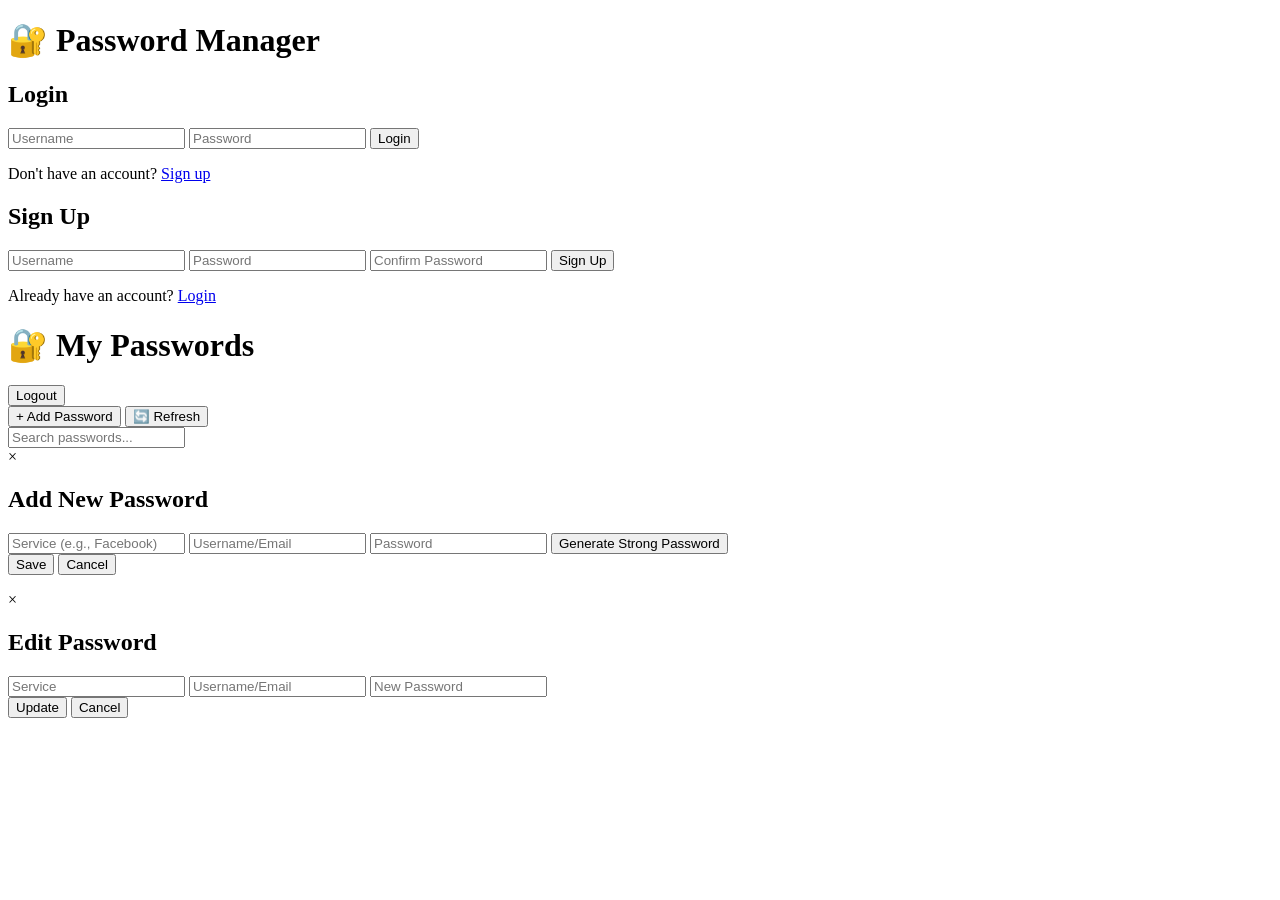
==== browser-extension/popup.html @ 844dc822 "feat: Implement initial password manager application including web interface and browser extension w" ====
<!DOCTYPE html>
<html lang="en">
  <head>
    <meta charset="UTF-8" />
    <meta name="viewport" content="width=device-width, initial-scale=1.0" />
    <title>Password Manager</title>
    <link rel="stylesheet" href="popup.css" />
  </head>
  <body>
    <div class="container">
      <!-- Login/Register Section -->
      <div id="auth-section" class="section">
        <h1>🔐 Password Manager</h1>

        <div id="login-form" class="form-container">
          <h2>Login</h2>
          <input
            type="text"
            id="login-username"
            placeholder="Username"
            autocomplete="username"
          />
          <input
            type="password"
            id="login-password"
            placeholder="Password"
            autocomplete="current-password"
          />
          <button id="login-btn" class="btn btn-primary">Login</button>
          <p class="switch-form">
            Don't have an account?
            <a href="#" id="show-register">Sign up</a>
          </p>
          <p id="login-error" class="error-message"></p>
        </div>

        <div id="register-form" class="form-container hidden">
          <h2>Sign Up</h2>
          <input
            type="text"
            id="register-username"
            placeholder="Username"
            autocomplete="username"
          />
          <input
            type="password"
            id="register-password"
            placeholder="Password"
            autocomplete="new-password"
          />
          <input
            type="password"
            id="register-confirm"
            placeholder="Confirm Password"
            autocomplete="new-password"
          />
          <button id="register-btn" class="btn btn-primary">Sign Up</button>
          <p class="switch-form">
            Already have an account?
            <a href="#" id="show-login">Login</a>
          </p>
          <p id="register-error" class="error-message"></p>
        </div>
      </div>

      <!-- Password Management Section -->
      <div id="main-section" class="section hidden">
        <div class="header">
          <h1>🔐 My Passwords</h1>
          <div class="user-info">
            <span id="username-display"></span>
            <button id="logout-btn" class="btn btn-secondary btn-sm">
              Logout
            </button>
          </div>
        </div>

        <div class="actions">
          <button id="add-password-btn" class="btn btn-success">
            + Add Password
          </button>
          <button id="refresh-btn" class="btn btn-secondary">🔄 Refresh</button>
        </div>

        <div id="search-container">
          <input
            type="text"
            id="search-input"
            placeholder="Search passwords..."
          />
        </div>

        <div id="passwords-list" class="passwords-list">
          <!-- Passwords will be loaded here -->
        </div>

        <!-- Add Password Modal -->
        <div id="add-modal" class="modal hidden">
          <div class="modal-content">
            <span class="close">&times;</span>
            <h2>Add New Password</h2>
            <input
              type="text"
              id="new-service"
              placeholder="Service (e.g., Facebook)"
            />
            <input type="text" id="new-username" placeholder="Username/Email" />
            <input type="password" id="new-password" placeholder="Password" />
            <button id="generate-password-btn" class="btn btn-secondary btn-sm">
              Generate Strong Password
            </button>
            <div class="modal-actions">
              <button id="save-password-btn" class="btn btn-primary">
                Save
              </button>
              <button id="cancel-add-btn" class="btn btn-secondary">
                Cancel
              </button>
            </div>
            <p id="add-error" class="error-message"></p>
          </div>
        </div>

        <!-- Edit Password Modal -->
        <div id="edit-modal" class="modal hidden">
          <div class="modal-content">
            <span class="close">&times;</span>
            <h2>Edit Password</h2>
            <input
              type="text"
              id="edit-service"
              placeholder="Service"
              readonly
            />
            <input
              type="text"
              id="edit-username"
              placeholder="Username/Email"
              readonly
            />
            <input
              type="password"
              id="edit-password"
              placeholder="New Password"
            />
            <div class="modal-actions">
              <button id="update-password-btn" class="btn btn-primary">
                Update
              </button>
              <button id="cancel-edit-btn" class="btn btn-secondary">
                Cancel
              </button>
            </div>
            <p id="edit-error" class="error-message"></p>
          </div>
        </div>
      </div>

      <!-- Loading Spinner -->
      <div id="loading" class="loading hidden">
        <div class="spinner"></div>
      </div>

      <!-- Notification -->
      <div id="notification" class="notification hidden"></div>
    </div>

    <script src="config.js"></script>
    <script src="popup.js"></script>
  </body>
</html>
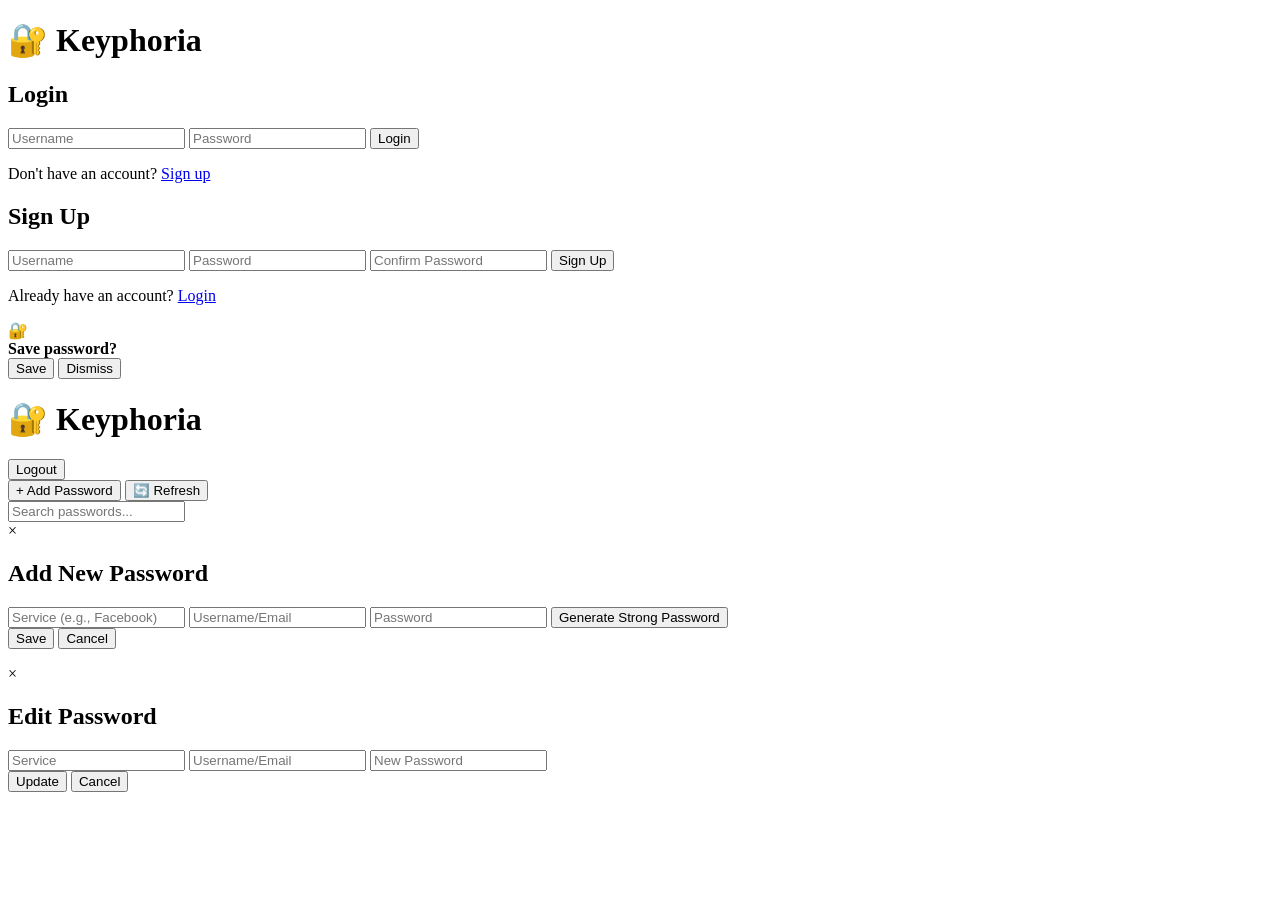
==== commit 2b46a98b: "feat: Implement initial browser extension popup with authentication, password management, and associ" ====
--- a/browser-extension/popup.html
+++ b/browser-extension/popup.html
@@ -3,14 +3,14 @@
   <head>
     <meta charset="UTF-8" />
     <meta name="viewport" content="width=device-width, initial-scale=1.0" />
-    <title>Password Manager</title>
+    <title>Keyphoria</title>
     <link rel="stylesheet" href="popup.css" />
   </head>
   <body>
     <div class="container">
       <!-- Login/Register Section -->
       <div id="auth-section" class="section">
-        <h1>🔐 Password Manager</h1>
+        <h1>🔐 Keyphoria</h1>
 
         <div id="login-form" class="form-container">
           <h2>Login</h2>
@@ -63,10 +63,23 @@
         </div>
       </div>
 
+      <!-- Save Password Prompt (shown when pending credentials detected) -->
+      <div id="save-prompt" class="save-prompt hidden">
+        <div class="save-prompt-icon">🔐</div>
+        <div class="save-prompt-text">
+          <strong>Save password?</strong>
+          <div id="save-prompt-detail" class="save-prompt-detail"></div>
+        </div>
+        <div class="save-prompt-actions">
+          <button id="save-prompt-yes" class="btn btn-primary btn-sm">Save</button>
+          <button id="save-prompt-no" class="btn btn-secondary btn-sm">Dismiss</button>
+        </div>
+      </div>
+
       <!-- Password Management Section -->
       <div id="main-section" class="section hidden">
         <div class="header">
-          <h1>🔐 My Passwords</h1>
+          <h1>🔐 Keyphoria</h1>
           <div class="user-info">
             <span id="username-display"></span>
             <button id="logout-btn" class="btn btn-secondary btn-sm">
